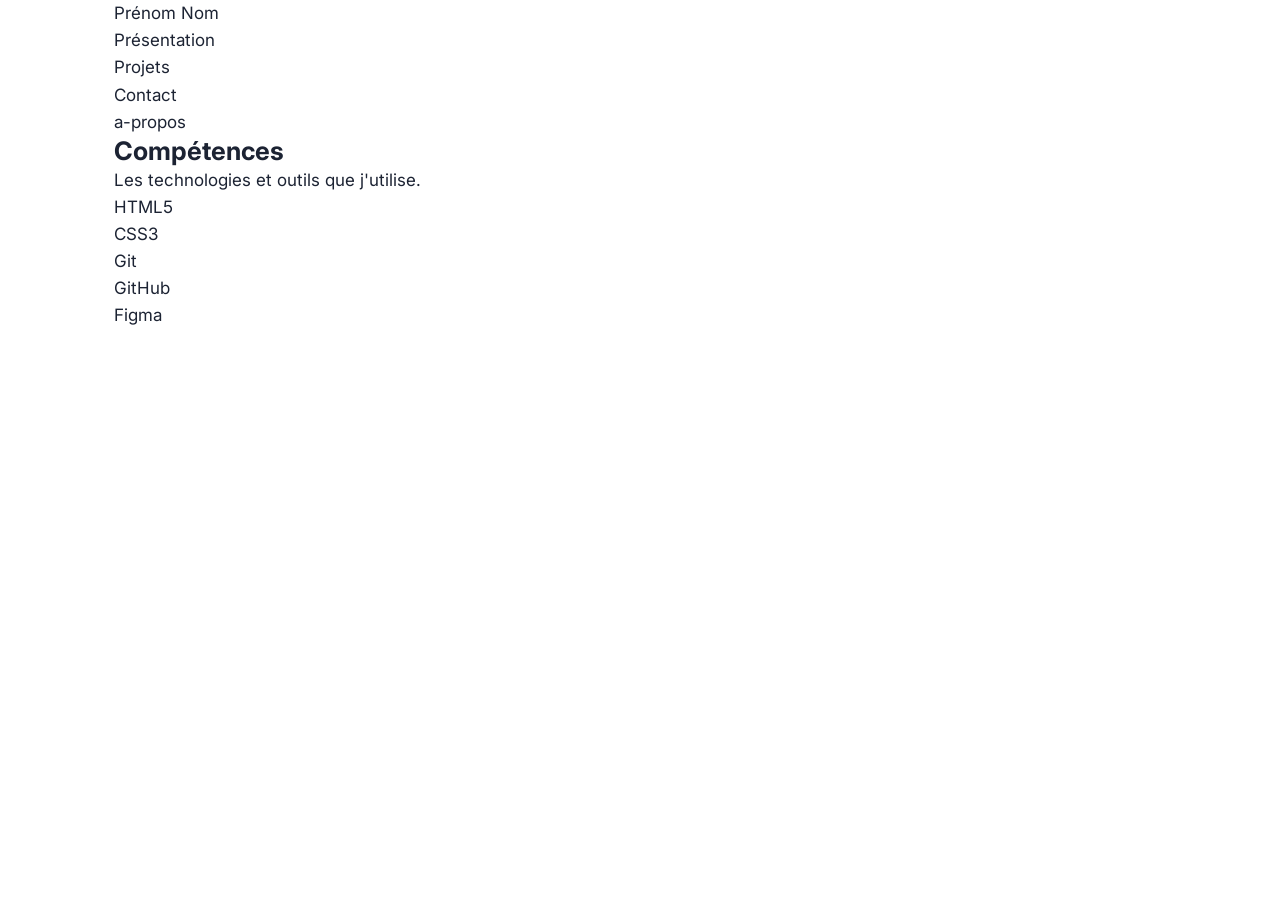
==== aPropos.html @ dcf41929 "slicing the three pages" ====
<!DOCTYPE html>
<html lang="en">
<head>
    <meta charset="UTF-8">
    <meta name="viewport" content="width=device-width, initial-scale=1.0">
    <title>Competence</title>

    <link rel="preconnect" href="https://fonts.googleapis.com">
    <link rel="preconnect" href="https://fonts.gstatic.com" crossorigin>
    <link href="https://fonts.googleapis.com/css2?family=Inter:wght@400;600;700&amp;display=swap" rel="stylesheet">

    <link rel="stylesheet" href="css/global.css">
    <link rel="stylesheet" href="css/competence.css">
</head>
<body>
  <header class="en-tete">
    <div class="conteneur en-tete__contenu">
      <a class="logo" href="#presentation">Prénom Nom</a>
      <nav aria-label="Navigation principale">
        <ul class="menu">
          <li><a href="#presentation">Présentation</a></li>
          <li><a href="projets.html">Projets</a></li>
          <li><a href="#contact">Contact</a></li>
          <li><a href="">a-propos</a></li>
        </ul>
      </nav>
    </div>
  </header>
  <main>
    <section id="competences" class="section section--claire">
      <div class="conteneur">
        <h2>Compétences</h2>
        <p class="section__intro">Les technologies et outils que j'utilise.</p>
        <ul class="competences">
          <li>HTML5</li>
          <li>CSS3</li>
          <li>Git</li>
          <li>GitHub</li>
          <li>Figma</li>
        </ul>
      </div>
    </section>
  </main>
</body>
</html>
---- css/global.css ----
:root {
  /* Couleurs */
  --couleur-fond: #ffffff;
  --couleur-fond-clair: #f4f6fa;
  --couleur-texte: #1c2333;
  --couleur-texte-doux: #5b6478;
  --couleur-principale: #2f5bea;
  --couleur-bordure: #dde3ec;

  /* Typographie */
  --police: "Inter", Arial, sans-serif;

  /* Mise en page */
  --largeur-max: 1100px;
  --rayon: 10px;
}

/* ---------- 2. Base ---------- */
* {
  box-sizing: border-box;
}

body {
  margin: 0;
  font-family: var(--police);
  font-size: 17px;
  line-height: 1.6;
  color: var(--couleur-texte);
  background-color: var(--couleur-fond);
}

h1,
h2,
h3 {
  margin: 0;
  line-height: 1.2;
}

p {
  margin: 0;
}

ul {
  margin: 0;
  padding: 0;
  list-style: none;
}

a {
  color: inherit;
  text-decoration: none;
}

.conteneur {
  max-width: var(--largeur-max);
  margin: 0 auto;
  padding: 0 24px;
}

.bouton {
  display: inline-block;
  padding: 14px 28px;
  border: none;
  border-radius: var(--rayon);
  font-family: var(--police);
  font-size: 16px;
  font-weight: 600;
  color: #ffffff;
  background-color: var(--couleur-principale);
  cursor: pointer;
}

.lien {
  font-weight: 600;
  color: var(--couleur-principale);
}
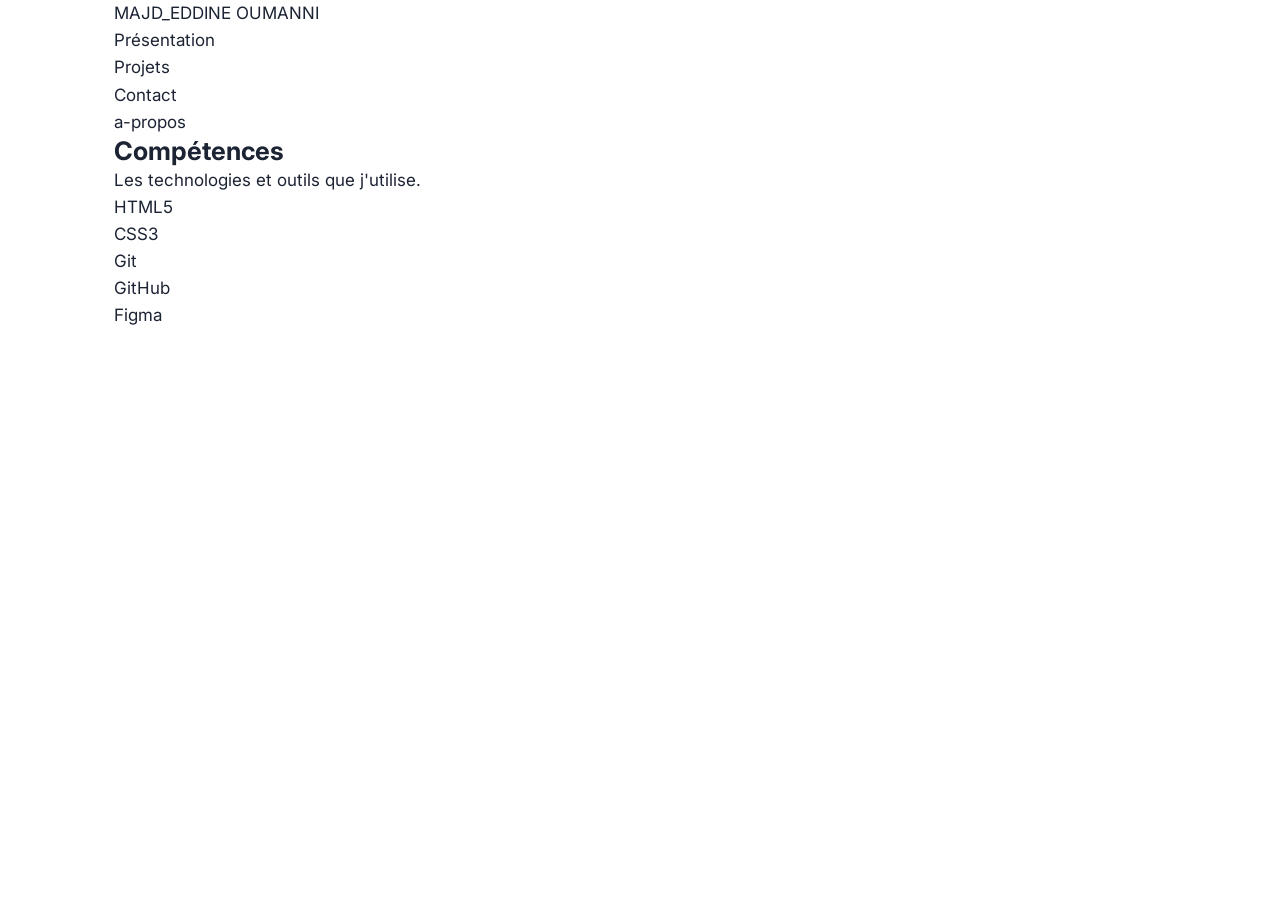
==== commit 100b85a3: "finishing up the presentation" ====
--- a/aPropos.html
+++ b/aPropos.html
@@ -15,7 +15,7 @@
 <body>
   <header class="en-tete">
     <div class="conteneur en-tete__contenu">
-      <a class="logo" href="#presentation">Prénom Nom</a>
+      <a class="logo" href="index.html">MAJD_EDDINE OUMANNI</a>
       <nav aria-label="Navigation principale">
         <ul class="menu">
           <li><a href="#presentation">Présentation</a></li>
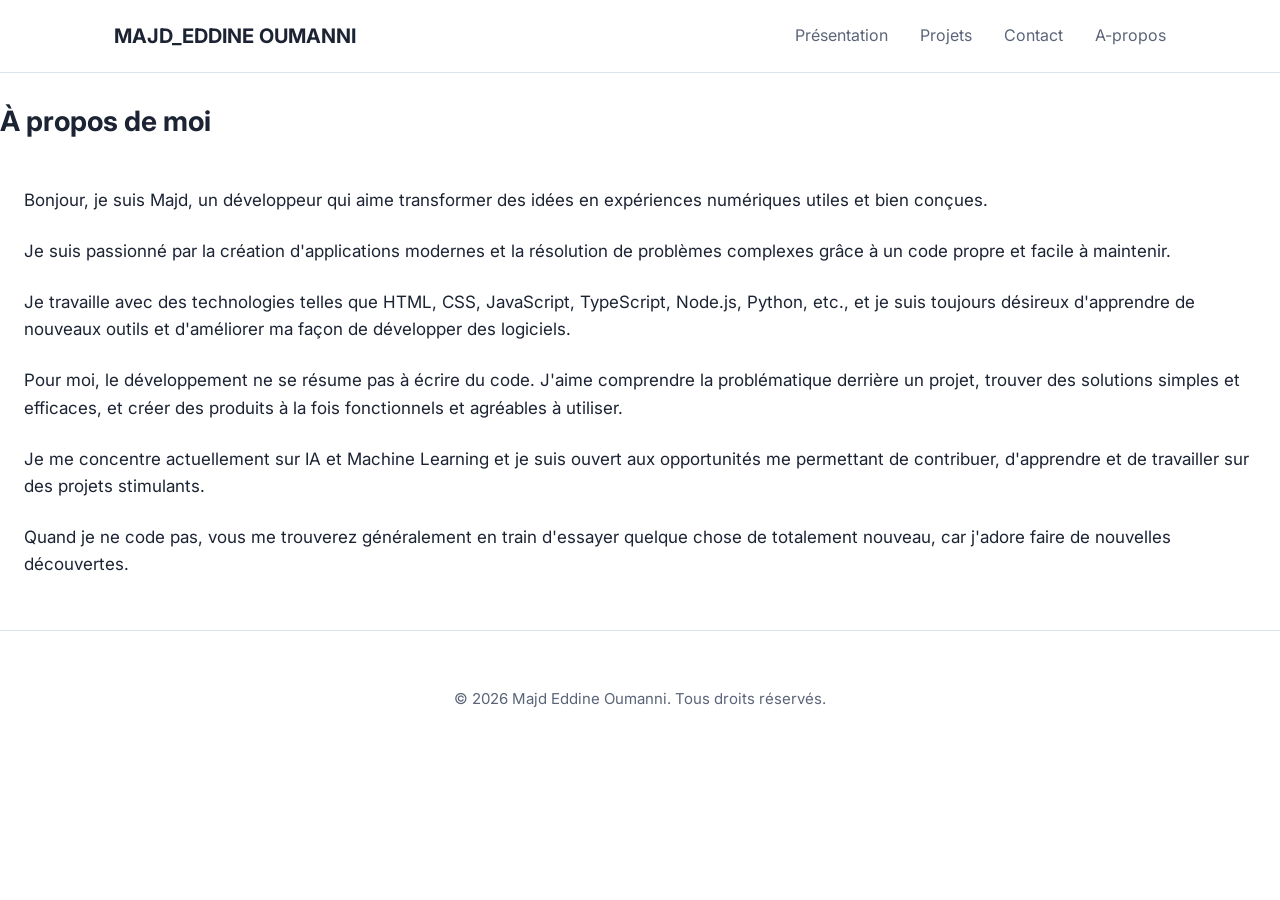
==== commit 614b8480: "setting up the initial design of the About Page" ====
--- a/aPropos.html
+++ b/aPropos.html
@@ -9,8 +9,8 @@
     <link rel="preconnect" href="https://fonts.gstatic.com" crossorigin>
     <link href="https://fonts.googleapis.com/css2?family=Inter:wght@400;600;700&amp;display=swap" rel="stylesheet">
 
-    <link rel="stylesheet" href="css/global.css">
-    <link rel="stylesheet" href="css/competence.css">
+    <link rel="stylesheet" href="css/style.css">
+    <link rel="stylesheet" href="css/aPropos.css">
 </head>
 <body>
   <header class="en-tete">
@@ -18,28 +18,42 @@
       <a class="logo" href="index.html">MAJD_EDDINE OUMANNI</a>
       <nav aria-label="Navigation principale">
         <ul class="menu">
-          <li><a href="#presentation">Présentation</a></li>
+          <li><a href="index.html">Présentation</a></li>
           <li><a href="projets.html">Projets</a></li>
-          <li><a href="#contact">Contact</a></li>
-          <li><a href="">a-propos</a></li>
+          <li><a href="contact.html">Contact</a></li>
+          <li><a href="">A-propos</a></li>
         </ul>
       </nav>
     </div>
   </header>
   <main>
-    <section id="competences" class="section section--claire">
+    <h3>À propos de moi</h3>
+    <div>
+      <p>
+        Bonjour, je suis Majd, un développeur qui aime transformer des idées en expériences numériques utiles et bien conçues.
+      </p>
+      <p>
+        Je suis passionné par la création d'applications modernes et la résolution de problèmes complexes grâce à un code propre et facile à maintenir.
+      </p>
+      <p>
+        Je travaille avec des technologies telles que HTML, CSS, JavaScript, TypeScript, Node.js, Python, etc., et je suis toujours désireux d'apprendre de nouveaux outils et d'améliorer ma façon de développer des logiciels.
+      </p>
+      <p>
+        Pour moi, le développement ne se résume pas à écrire du code. J'aime comprendre la problématique derrière un projet, trouver des solutions simples et efficaces, et créer des produits à la fois fonctionnels et agréables à utiliser.
+      </p>
+      <p>
+        Je me concentre actuellement sur IA et Machine Learning et je suis ouvert aux opportunités me permettant de contribuer, d'apprendre et de travailler sur des projets stimulants.
+      </p>
+      <p>
+        Quand je ne code pas, vous me trouverez généralement en train d'essayer quelque chose de totalement nouveau, car j'adore faire de nouvelles découvertes.
+      </p>
+    </div>
+  </main>
+  <!-- ========== PIED DE PAGE ========== -->
+  <footer class="pied">
       <div class="conteneur">
-        <h2>Compétences</h2>
-        <p class="section__intro">Les technologies et outils que j'utilise.</p>
-        <ul class="competences">
-          <li>HTML5</li>
-          <li>CSS3</li>
-          <li>Git</li>
-          <li>GitHub</li>
-          <li>Figma</li>
-        </ul>
+      <p>© 2026 Majd Eddine Oumanni. Tous droits réservés.</p>
       </div>
-    </section>
-  </main>
+  </footer>
 </body>
 </html>
--- a/css/style.css
+++ b/css/style.css
@@ -0,0 +1,233 @@
+/* ==========================================================
+   Portfolio — modèle de départ (une seule page)
+   Sommaire :
+   1. Variables
+   2. Base
+   3. En-tête
+   4. Présentation
+   5. Sections communes
+   6. Compétences
+   7. Projets
+   8. Contact
+   9. Pied de page
+   ========================================================== */
+
+/* ---------- 1. Variables ---------- */
+:root {
+  /* Couleurs */
+  --couleur-fond: #ffffff;
+  --couleur-fond-clair: #f4f6fa;
+  --couleur-texte: #1c2333;
+  --couleur-texte-doux: #5b6478;
+  --couleur-principale: #2f5bea;
+  --couleur-bordure: #dde3ec;
+
+  /* Typographie */
+  --police: "Inter", Arial, sans-serif;
+
+  /* Mise en page */
+  --largeur-max: 1100px;
+  --rayon: 10px;
+}
+
+/* ---------- 2. Base ---------- */
+* {
+  box-sizing: border-box;
+}
+
+body {
+  margin: 0;
+  font-family: var(--police);
+  font-size: 17px;
+  line-height: 1.6;
+  color: var(--couleur-texte);
+  background-color: var(--couleur-fond);
+}
+
+h1,
+h2,
+h3 {
+  margin: 0;
+  line-height: 1.2;
+}
+
+p {
+  margin: 0;
+}
+
+ul {
+  margin: 0;
+  padding: 0;
+  list-style: none;
+}
+
+a {
+  color: inherit;
+  text-decoration: none;
+}
+
+.conteneur {
+  max-width: var(--largeur-max);
+  margin: 0 auto;
+  padding: 0 24px;
+}
+
+.bouton {
+  display: inline-block;
+  padding: 14px 28px;
+  border: none;
+  border-radius: var(--rayon);
+  font-family: var(--police);
+  font-size: 16px;
+  font-weight: 600;
+  color: #ffffff;
+  background-color: var(--couleur-principale);
+  cursor: pointer;
+}
+
+.lien {
+  font-weight: 600;
+  color: var(--couleur-principale);
+}
+
+/* ---------- 3. En-tête ---------- */
+.en-tete {
+  border-bottom: 1px solid var(--couleur-bordure);
+}
+
+.en-tete__contenu {
+  display: flex;
+  justify-content: space-between;
+  align-items: center;
+  height: 72px;
+}
+
+.logo {
+  font-size: 20px;
+  font-weight: 700;
+}
+
+.menu {
+  display: flex;
+  gap: 32px;
+}
+
+.menu a {
+  font-size: 16px;
+  color: var(--couleur-texte-doux);
+}
+
+/* ---------- 4. Présentation ---------- */
+.presentation {
+  padding: 96px 0;
+}
+
+.presentation__contenu {
+  display: flex;
+  justify-content: space-between;
+  align-items: center;
+  gap: 64px;
+}
+
+.presentation__texte {
+  max-width: 600px;
+}
+
+.surtitre {
+  margin-bottom: 8px;
+  font-weight: 600;
+  color: var(--couleur-principale);
+}
+
+.presentation h1 {
+  font-size: 56px;
+}
+
+.metier {
+  margin-top: 8px;
+  margin-bottom: 24px;
+  font-size: 24px;
+  color: var(--couleur-texte-doux);
+}
+
+.presentation .bouton {
+  margin-top: 32px;
+}
+
+.presentation__photo {
+  width: 280px;
+  height: 280px;
+  border-radius: 50%;
+}
+
+/* ---------- 5. Sections communes ---------- */
+.section {
+  padding: 80px 0;
+}
+
+.section--claire {
+  background-color: var(--couleur-fond-clair);
+}
+
+.section h2 {
+  font-size: 36px;
+}
+
+.section__intro {
+  margin-top: 8px;
+  margin-bottom: 40px;
+  color: var(--couleur-texte-doux);
+}
+
+
+/* ---------- 9. Pied de page ---------- */
+.pied {
+  padding: 32px 0;
+  border-top: 1px solid var(--couleur-bordure);
+  font-size: 15px;
+  text-align: center;
+  color: var(--couleur-texte-doux);
+}
+/* ---------- 8. Contact ---------- */
+.formulaire {
+  max-width: 560px;
+}
+
+.formulaire label {
+  display: block;
+  margin-bottom: 6px;
+  font-weight: 600;
+}
+
+.formulaire input,
+.formulaire textarea {
+  display: block;
+  width: 100%;
+  margin-bottom: 20px;
+  padding: 12px 14px;
+  border: 1px solid var(--couleur-bordure);
+  border-radius: var(--rayon);
+  font-family: var(--police);
+  font-size: 16px;
+  color: var(--couleur-texte);
+  background-color: var(--couleur-fond);
+}
+
+.reseaux {
+  display: flex;
+  gap: 24px;
+  margin-top: 40px;
+}
+/* ---------- 6. Compétences ---------- */
+.competences {
+  display: flex;
+  gap: 16px;
+}
+
+.competences li {
+  padding: 10px 22px;
+  border: 1px solid var(--couleur-bordure);
+  border-radius: var(--rayon);
+  font-weight: 600;
+  background-color: var(--couleur-fond);
+}
--- a/css/aPropos.css
+++ b/css/aPropos.css
@@ -0,0 +1,14 @@
+h3{
+    margin-top: 32px;
+    margin-bottom: 48px;
+    font-size: 28px;
+}
+
+p{
+    margin: 24px;
+    font-size: 20x;
+}
+
+footer{
+    margin-top: 52px;
+}
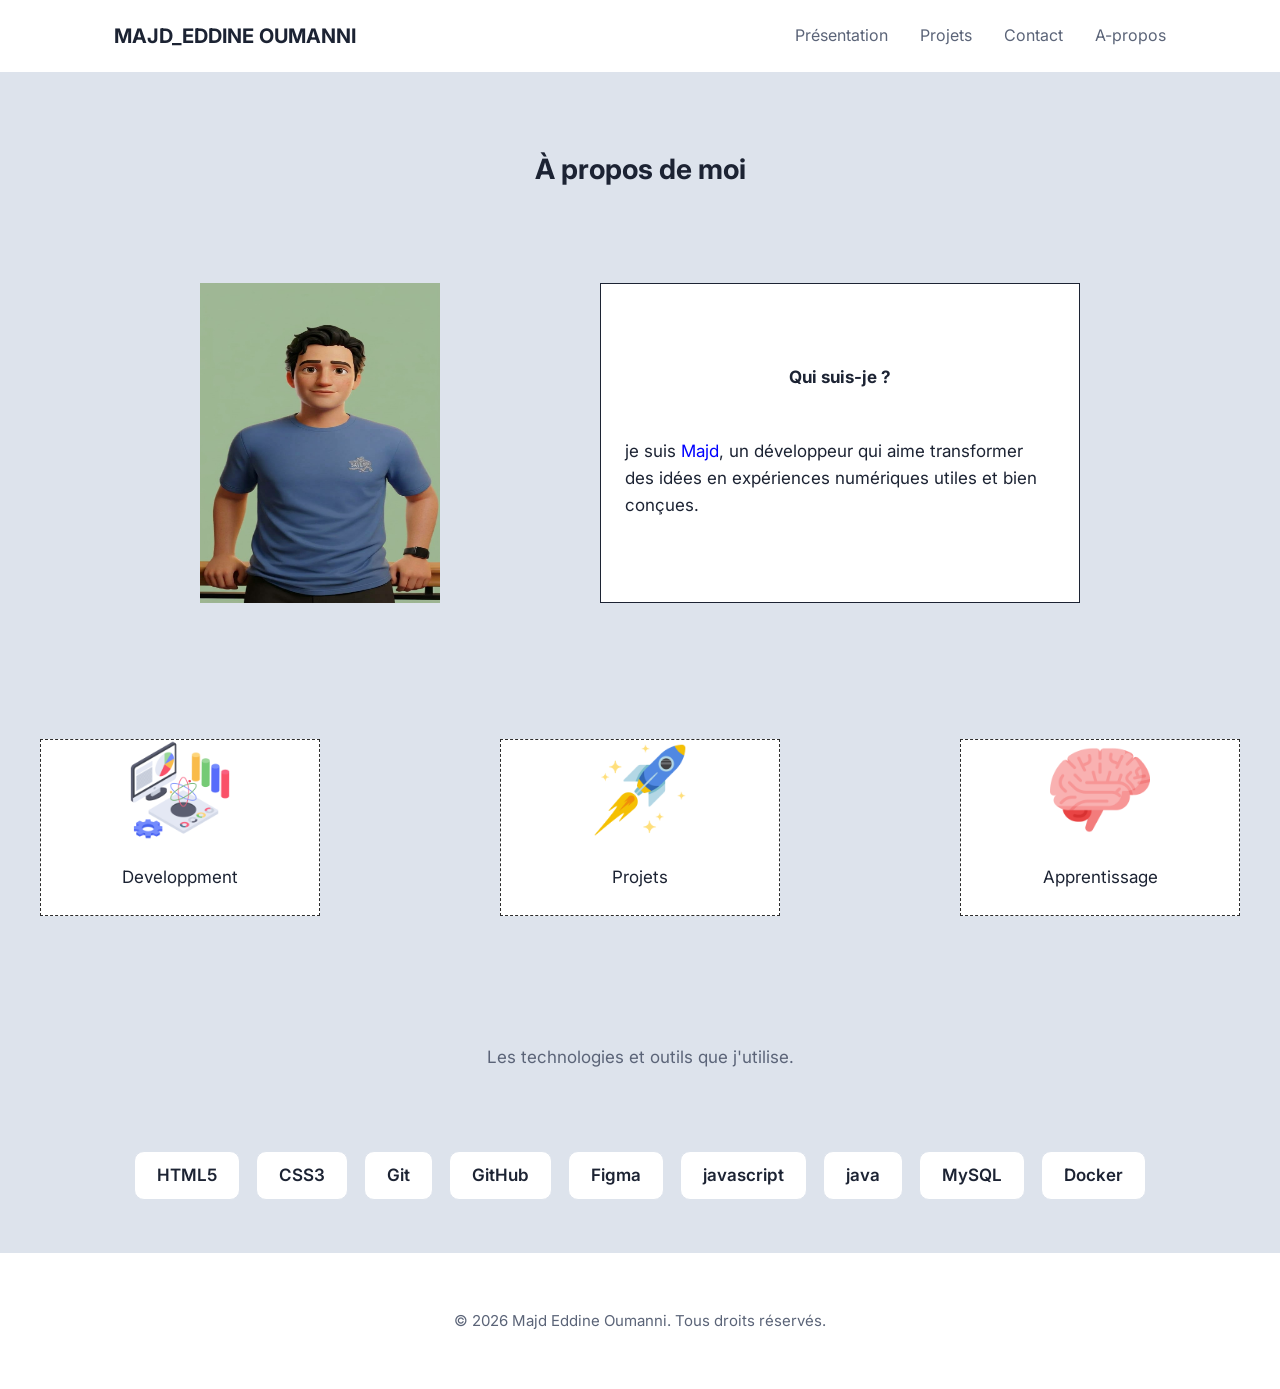
==== commit 53e6d081: "redesigning the About page" ====
--- a/aPropos.html
+++ b/aPropos.html
@@ -28,26 +28,44 @@
   </header>
   <main>
     <h3>À propos de moi</h3>
-    <div>
-      <p>
-        Bonjour, je suis Majd, un développeur qui aime transformer des idées en expériences numériques utiles et bien conçues.
-      </p>
-      <p>
-        Je suis passionné par la création d'applications modernes et la résolution de problèmes complexes grâce à un code propre et facile à maintenir.
-      </p>
-      <p>
-        Je travaille avec des technologies telles que HTML, CSS, JavaScript, TypeScript, Node.js, Python, etc., et je suis toujours désireux d'apprendre de nouveaux outils et d'améliorer ma façon de développer des logiciels.
-      </p>
-      <p>
-        Pour moi, le développement ne se résume pas à écrire du code. J'aime comprendre la problématique derrière un projet, trouver des solutions simples et efficaces, et créer des produits à la fois fonctionnels et agréables à utiliser.
-      </p>
-      <p>
-        Je me concentre actuellement sur IA et Machine Learning et je suis ouvert aux opportunités me permettant de contribuer, d'apprendre et de travailler sur des projets stimulants.
-      </p>
-      <p>
-        Quand je ne code pas, vous me trouverez généralement en train d'essayer quelque chose de totalement nouveau, car j'adore faire de nouvelles découvertes.
-      </p>
+    <div class="first_box_container">
+      <div class="image_box">
+        <img src="images/Aavatar.jpeg" alt="avatar pic" class="avatar">
+      </div>
+      <div class="definition_box">
+        <h4>Qui suis-je ?</h4>
+        <p>
+          je suis <span class="name">Majd</span>, un développeur qui aime transformer des idées en expériences numériques utiles et bien conçues.
+        </p>
+      </div>
     </div>
+    <div class="second_box_container">
+      <div class="box">
+        <img src="images/computer.png" alt="computer_image" class="box_img">
+        <p>Developpment</p>
+      </div>
+      <div class="box">
+        <img src="images/rocket.png" alt="rocket_image" class="box_img">
+        <p>Projets</p>
+      </div>
+      <div class="box">
+        <img src="images/brain.png" alt="brain_image" class="box_img">
+        <p>Apprentissage</p>
+      </div>
+    </div>
+
+    <p class="section__intro">Les technologies et outils que j'utilise.</p>
+    <ul class="competences">
+      <li>HTML5</li>
+      <li>CSS3</li>
+      <li>Git</li>
+      <li>GitHub</li>
+      <li>Figma</li>
+      <li>javascript</li>
+      <li>java</li>
+      <li>MySQL</li>
+      <li>Docker</li>
+    </ul>
   </main>
   <!-- ========== PIED DE PAGE ========== -->
   <footer class="pied">
--- a/css/aPropos.css
+++ b/css/aPropos.css
@@ -9,6 +9,71 @@
     font-size: 20x;
 }
 
-footer{
-    margin-top: 52px;
+
+main{
+    display: flex;
+    justify-content: center;
+    align-items: center;
+    justify-content: space-between;
+    flex-direction: column;
+    background-color: #dde3ec;
+    padding-bottom: 52px;
+    padding-top: 48px;
+}
+.first_box_container{
+    width: 100%;
+    display: flex;
+    justify-content: center;
+    justify-content: space-between;
+    padding: 0 200px 0 200px;
+    margin-top: 48px;
+    margin-bottom: 48px;
+}
+.avatar{
+    width: 240px;
+    height: 320px;
+}
+.definition_box{
+    width: 480px;
+    height: 320px;
+    background-color: white;
+    display: flex;
+    justify-content: center;
+    flex-direction: column;
+    align-items: center;
+    border-style: solid;
+    border-width: 1px;
+}
+
+.second_box_container{
+    display: flex;
+    justify-content: center;
+    justify-content: space-between;
+    width: 100%;
+    margin-top: 80px;
+    padding-left: 40px;
+    padding-right: 40px;
+}
+
+.box{
+    background-color: white;
+    display: flex;
+    flex-direction: column;
+    justify-content: space-around;
+    align-items: center;
+    width: 280px;
+    height: 280;
+    border: dashed rgb(43, 43, 43) 1px;
+}
+
+.box_img{
+    width: 100px;
+}
+
+.section__intro{
+    padding-top: 120px;
+    padding-bottom: 40px;
+}
+.name{
+    color: blue;
 }
